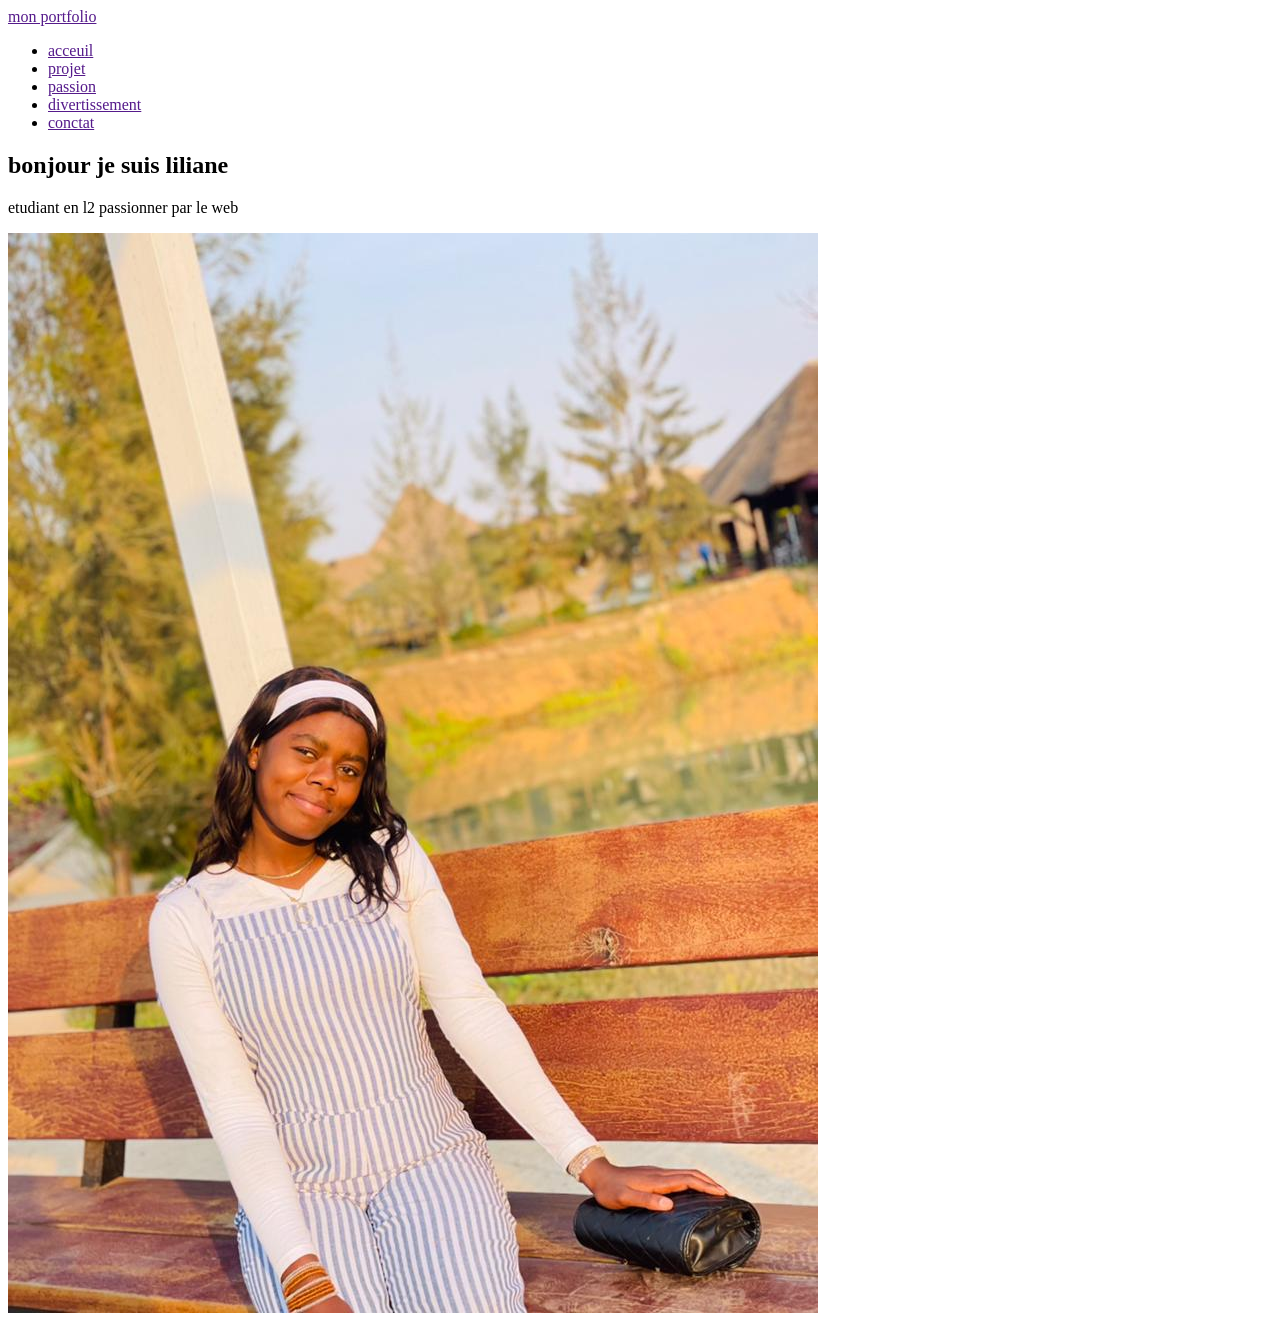
==== index.html @ 613d8f87 "creation du header et de la section hero" ====
<!DOCTYPE html>
<html lang="en">
<head>
    <meta charset="UTF-8">
    <meta name="viewport" content="width=device-width, initial-scale=1.0">
    <title>mon portfolio</title>
    <header>
        <div>
            <a href="">mon portfolio</a>
        </div>
        <nav>
            <ul>
              <li><a href="">acceuil</a></li>
              <li> <a href="">projet</a></li> 
              <li><a href="">passion</a></li>  
              <li><a href="">divertissement</a></li>  
               <li><a href="">conctat</a></li>
            </ul>
        </nav>
    </header>
    <main>
        <section>
            <div>
                <h1>bonjour je suis liliane</h1>
                <p> etudiant en l2 passionner par le web</p>
                <a href="voir mes projet"></a>
            </div>
            <div>
                <img src="IMAGE/lil baby.jpg" alt="tptp">
            </div>
        </section>
        <section></section>
        <section></section>
    </main>
</head>
<body>
    
</body>
</html>
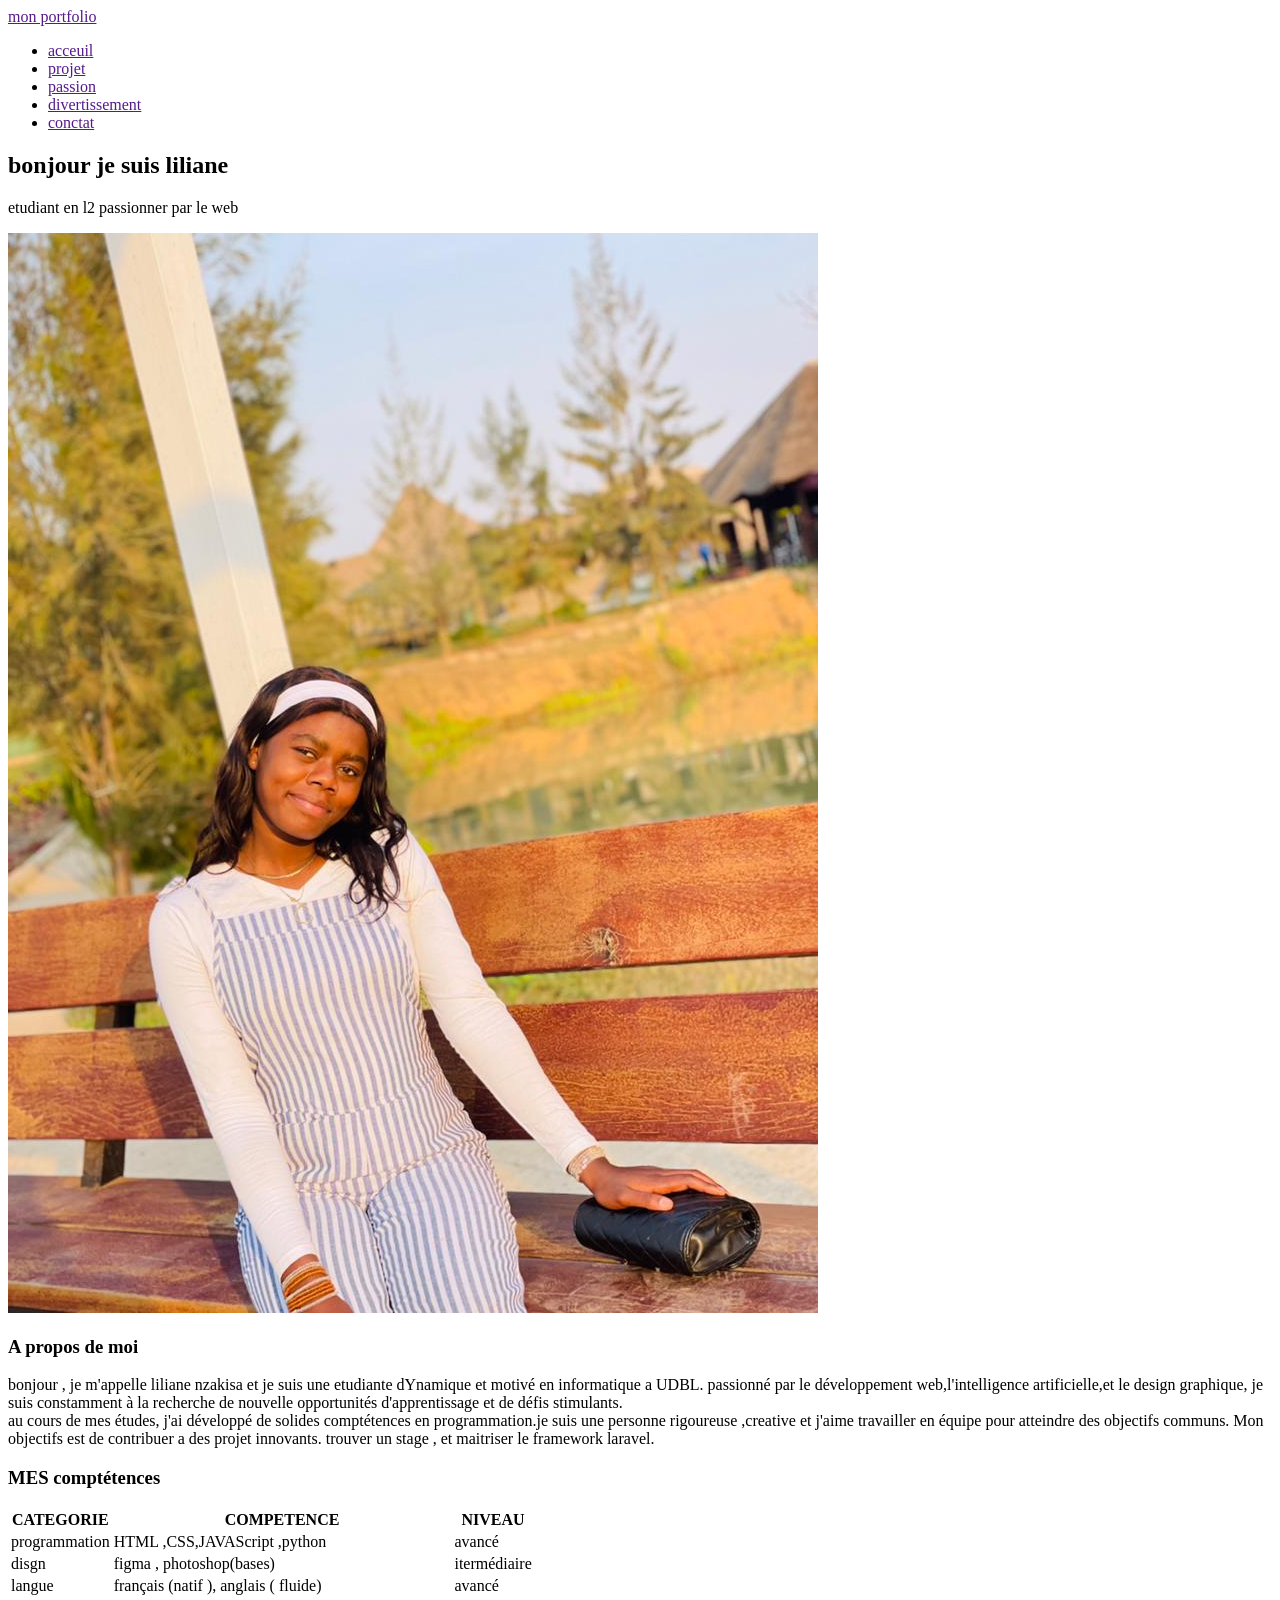
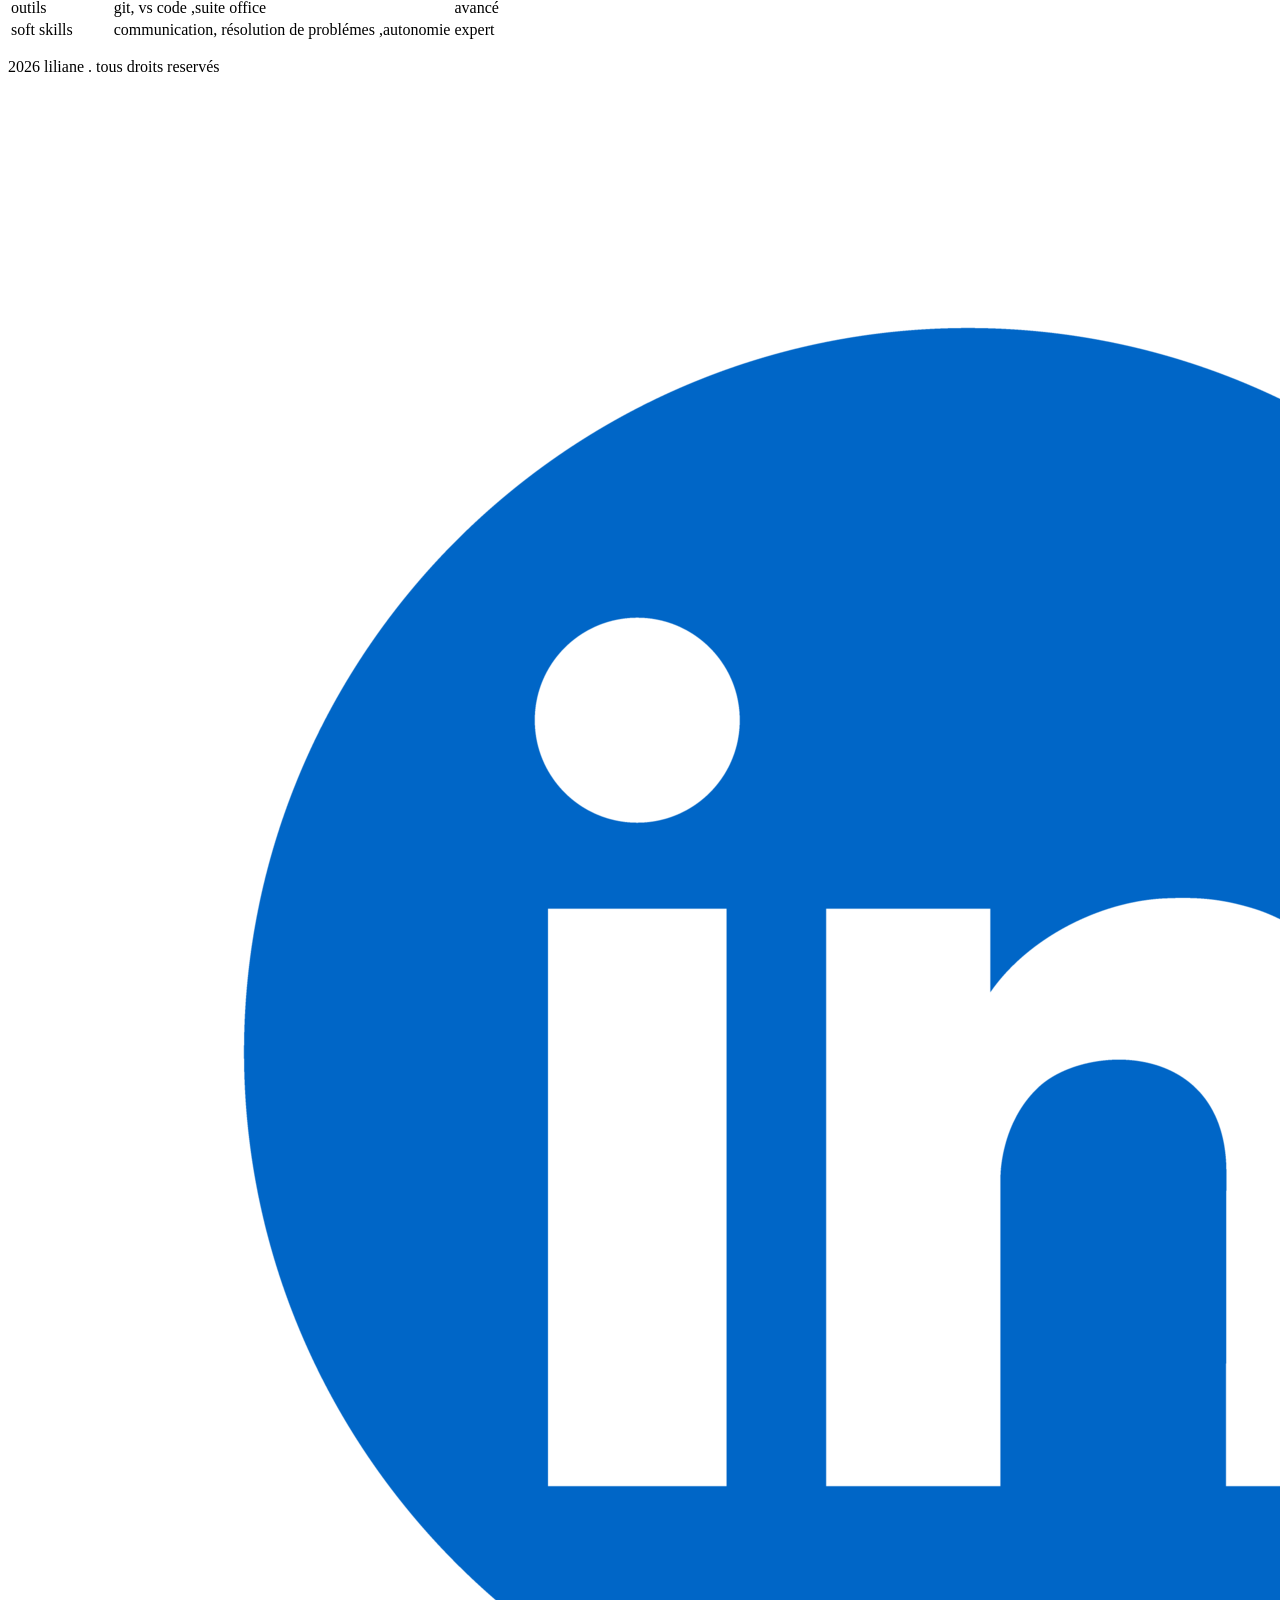
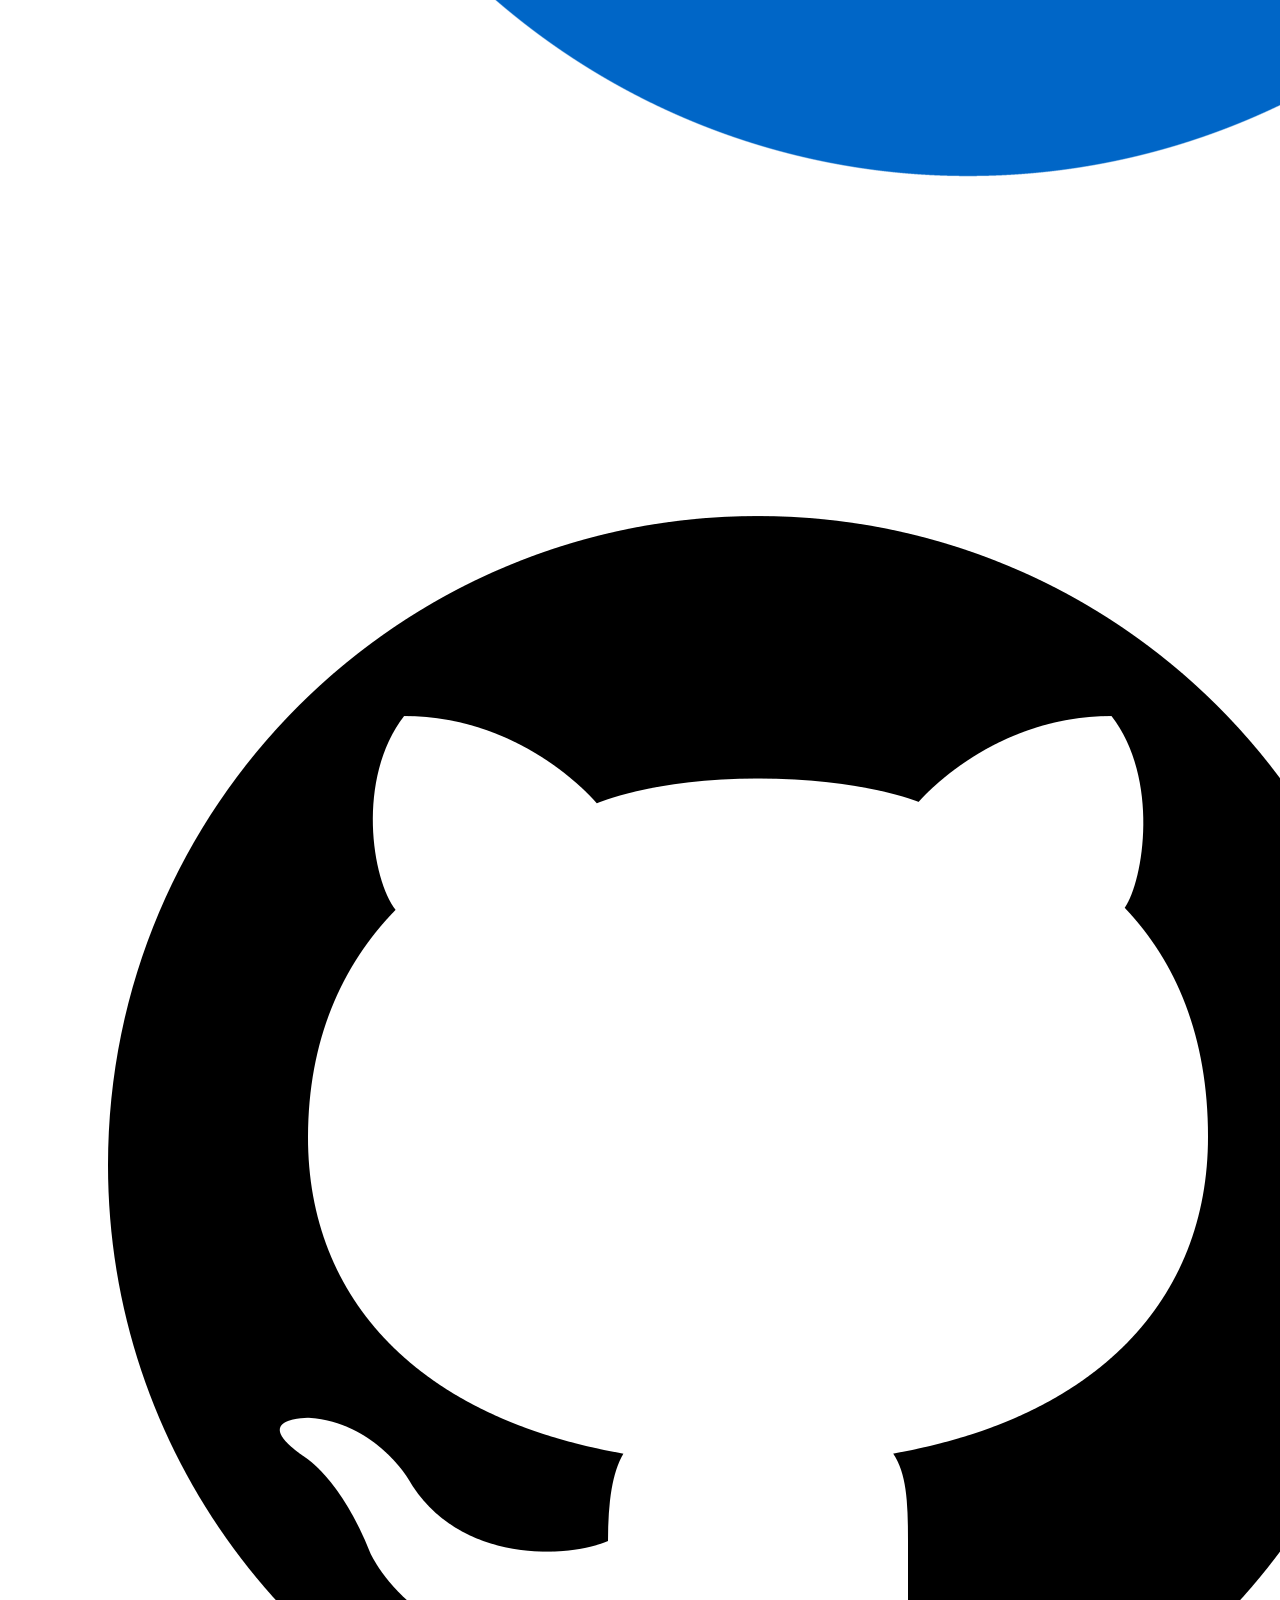
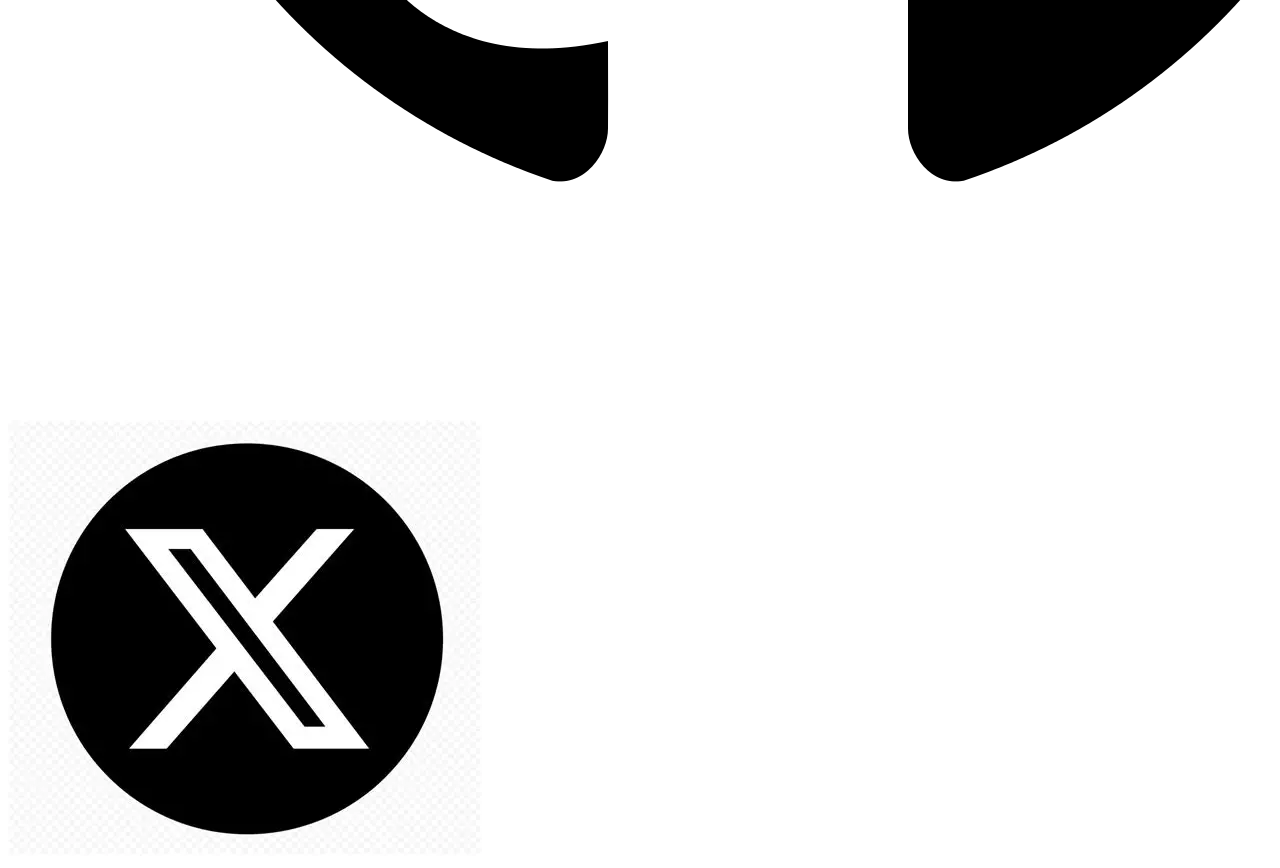
==== commit 478891b5: "modification de mon portfolio partie html" ====
--- a/index.html
+++ b/index.html
@@ -4,6 +4,8 @@
     <meta charset="UTF-8">
     <meta name="viewport" content="width=device-width, initial-scale=1.0">
     <title>mon portfolio</title>
+</head>
+<body>
     <header>
         <div>
             <a href="">mon portfolio</a>
@@ -29,11 +31,65 @@
                 <img src="IMAGE/lil baby.jpg" alt="tptp">
             </div>
         </section>
-        <section></section>
-        <section></section>
+        <section>
+            <h3>  A propos de moi</h3>
+            <P>
+                bonjour , je m'appelle liliane nzakisa  et je suis une etudiante dYnamique et motivé en 
+                informatique a UDBL. passionné par le développement web,l'intelligence artificielle,et 
+                le design graphique, je suis constamment à la recherche de nouvelle opportunités 
+                d'apprentissage et de défis stimulants. <br>
+
+                au cours de mes études, j'ai développé de solides comptétences en programmation.je suis 
+                une personne rigoureuse ,creative et j'aime travailler en équipe pour atteindre des 
+                objectifs communs. Mon objectifs est de contribuer a des projet innovants. trouver un 
+                stage , et maitriser le framework laravel. 
+                
+            </P>
+        </section>
+        <section>
+            <h3> MES comptétences</h3>
+            <table>
+                <tr>
+                    <th> CATEGORIE</th>
+                    <th>COMPETENCE</th>
+                    <th>NIVEAU</th>
+                </tr>
+                <tr>
+                    <td>programmation</td>
+                    <td>HTML ,CSS,JAVAScript ,python</td>
+                    <td>avancé</td>
+                </tr>
+                <tr>
+                    <td> disgn</td>
+                    <td>figma , photoshop(bases)</td>
+                    <td>itermédiaire</td>
+                </tr>
+                <tr>
+                    <td>langue</td>
+                    <td>français (natif ), anglais ( fluide)</td>
+                    <td>avancé</td>
+                </tr>
+                <tr>
+                    <td>outils</td>
+                    <td>git, vs code ,suite office</td>
+                    <td>avancé</td>
+                </tr>
+                <tr>
+                    <td>soft skills</td>
+                    <td>communication, résolution de problémes ,autonomie</td>
+                    <td>expert</td>
+                </tr>
+
+            </table>
+        </section>
     </main>
-</head>
-<body>
-    
+    <footer>
+        <p>2026 liliane . tous droits reservés</p>
+        <div>
+            <img src="IMAGE/logolidink.webp" alt="logo lidink">
+            <img src="IMAGE/github.png" alt=" logo github">
+            <img src="IMAGE/logo_x.webp" alt=" logo x">
+        </div>
+    </footer>
 </body>
 </html>
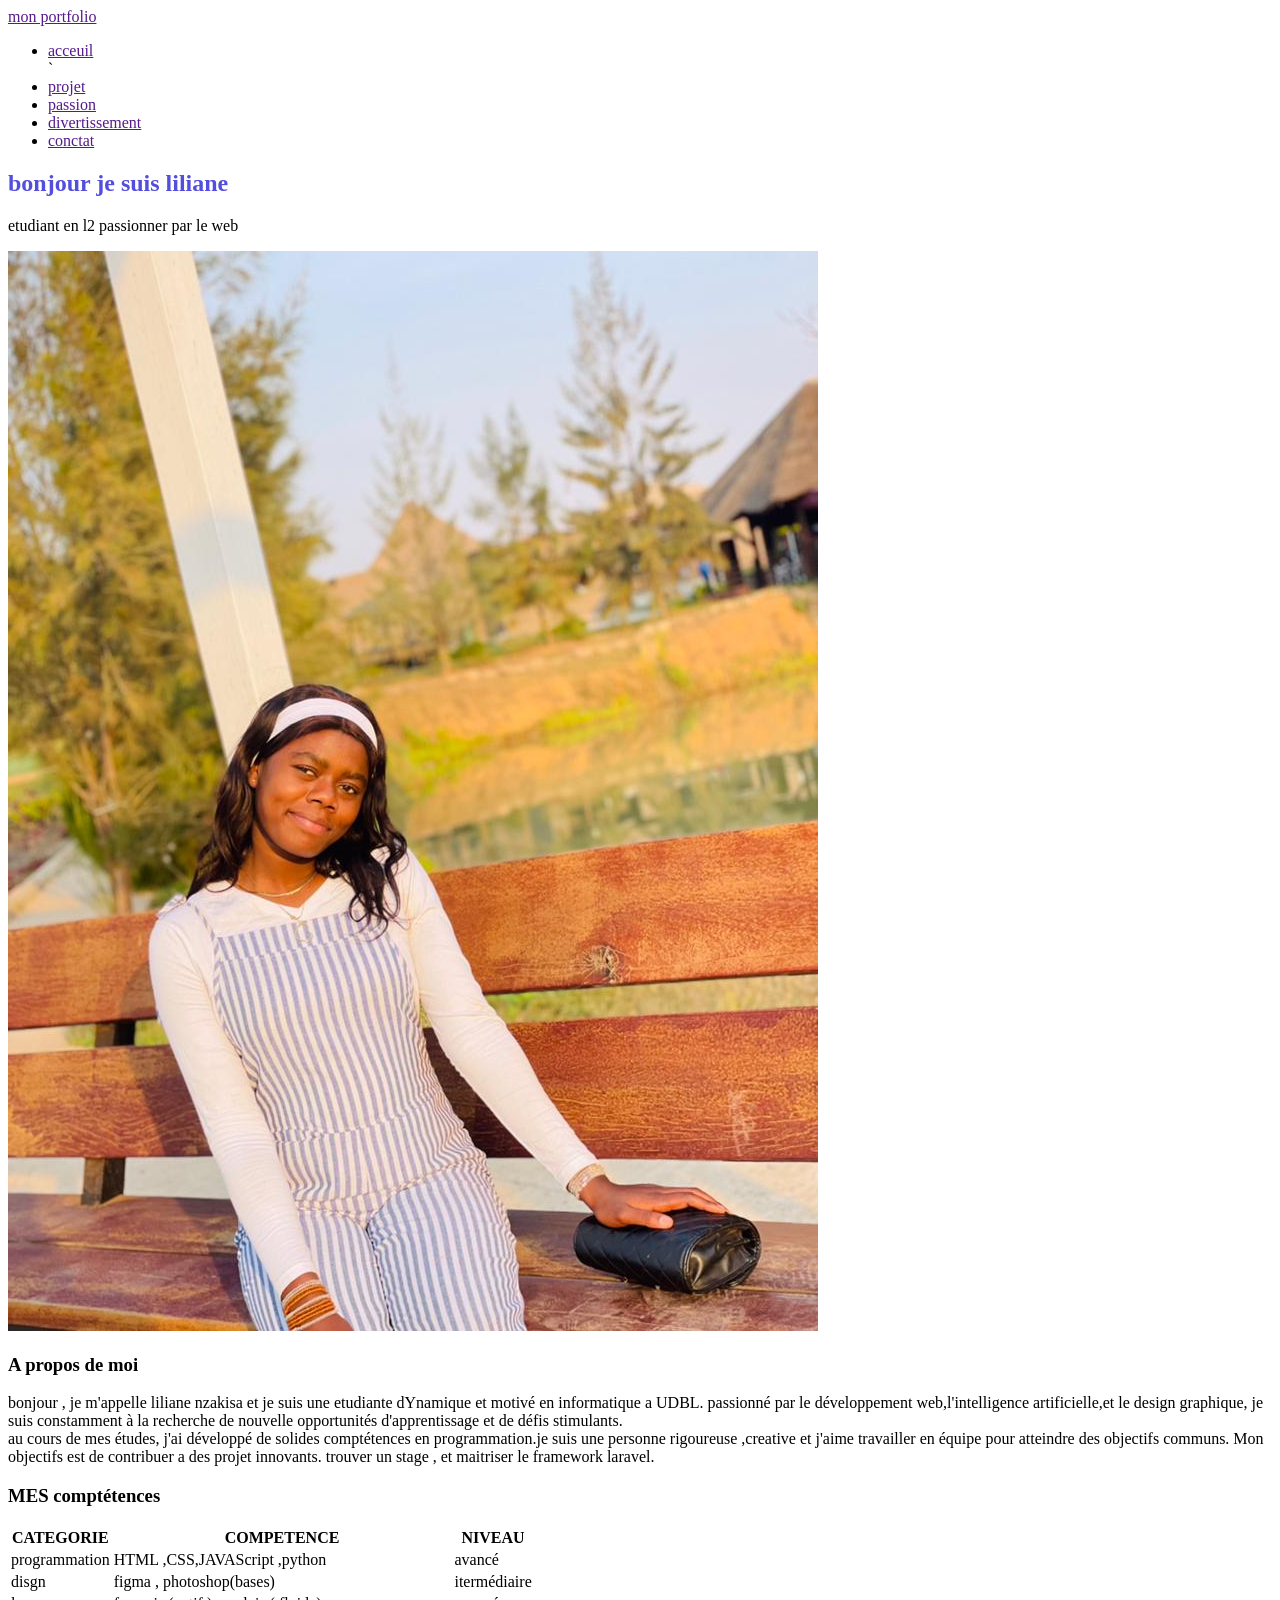
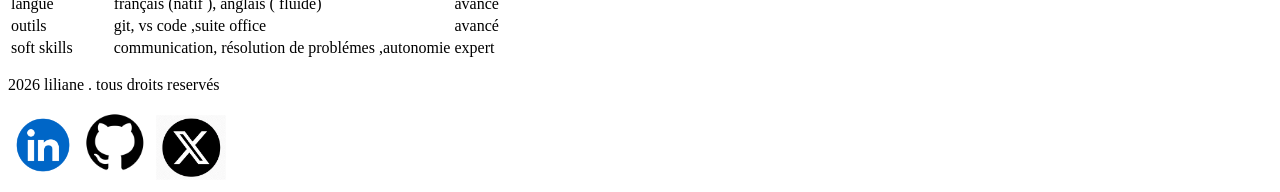
==== commit 78349c33: "finir la maquette et iniyialiser et initialiser le fichier de atyle css" ====
--- a/index.html
+++ b/index.html
@@ -4,6 +4,7 @@
     <meta charset="UTF-8">
     <meta name="viewport" content="width=device-width, initial-scale=1.0">
     <title>mon portfolio</title>
+    <link rel="stylesheet" href="style.css">
 </head>
 <body>
     <header>
@@ -12,7 +13,7 @@
         </div>
         <nav>
             <ul>
-              <li><a href="">acceuil</a></li>
+              <li><a href="">acceuil</a></li>`  
               <li> <a href="">projet</a></li> 
               <li><a href="">passion</a></li>  
               <li><a href="">divertissement</a></li>  
@@ -86,9 +87,9 @@
     <footer>
         <p>2026 liliane . tous droits reservés</p>
         <div>
-            <img src="IMAGE/logolidink.webp" alt="logo lidink">
-            <img src="IMAGE/github.png" alt=" logo github">
-            <img src="IMAGE/logo_x.webp" alt=" logo x">
+            <img src="IMAGE/logolidink.webp" alt="logo lidink" width="70" height="70">
+            <img src="IMAGE/github.png" alt=" logo github" width="70" height="70">
+            <img src="IMAGE/logo_x.webp" alt=" logo x" width="70 height="70">
         </div>
     </footer>
 </body>
--- a/style.css
+++ b/style.css
@@ -0,0 +1,13 @@
+:root {
+     --violet-doux :#6C63FF;
+     --violet-fonce :#534EDD;
+     --Orange-vif :#FFA726;
+     --gris-tres-fonce :#333;
+     --gris-fonce:#666;
+     --gris-tres-clair:#F8F8F8;
+     --gris-clair:#EEE;
+
+}
+h1{
+    color: var(--violet-fonce);
+}
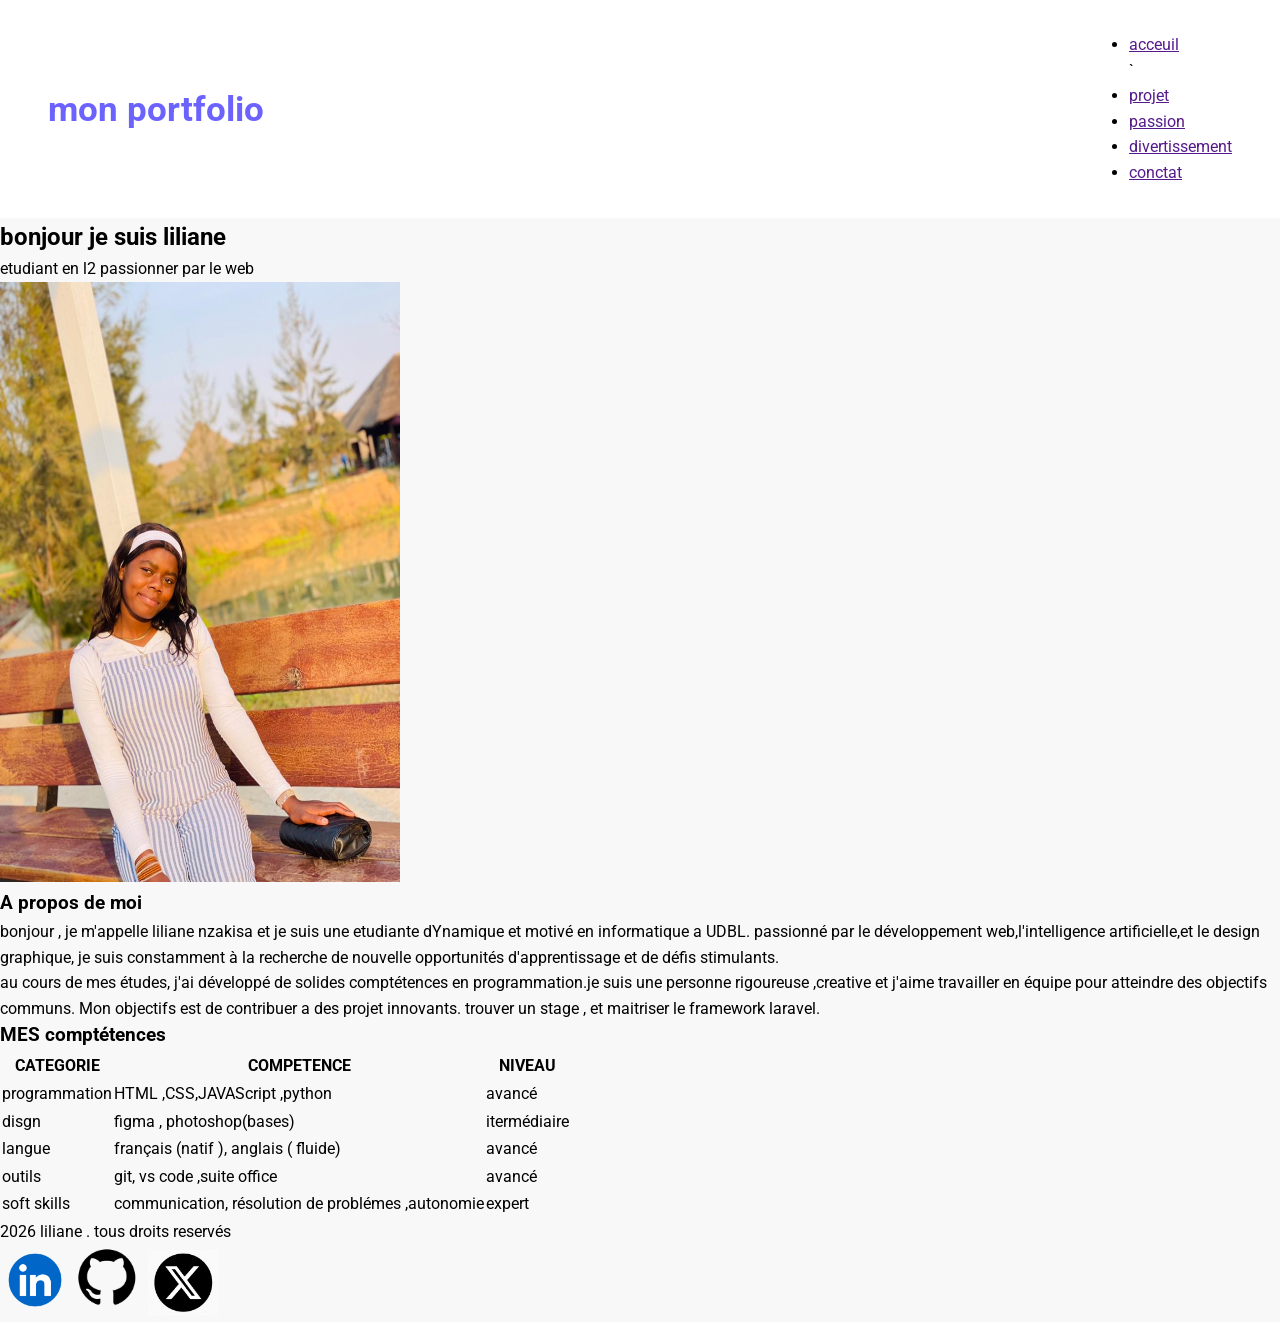
==== commit ca97b6d9: "stylisation du hearde" ====
--- a/index.html
+++ b/index.html
@@ -1,10 +1,12 @@
-<!DOCTYPE html>
+ <!DOCTYPE html>
 <html lang="en">
 <head>
     <meta charset="UTF-8">
     <meta name="viewport" content="width=device-width, initial-scale=1.0">
     <title>mon portfolio</title>
-    <link rel="stylesheet" href="style.css">
+    <link rel="stylesheet" href="style.css"><link rel="preconnect" href="https://fonts.googleapis.com">
+    <link rel="preconnect" href="https://fonts.gstatic.com" crossorigin>
+    <link href="https://fonts.googleapis.com/css2?family=Roboto:ital,wght@0,100..900;1,100..900&display=swap" rel="stylesheet">
 </head>
 <body>
     <header>
@@ -29,7 +31,7 @@
                 <a href="voir mes projet"></a>
             </div>
             <div>
-                <img src="IMAGE/lil baby.jpg" alt="tptp">
+                <img src="IMAGE/lil baby.jpg" width="400" height="600">
             </div>
         </section>
         <section>
--- a/style.css
+++ b/style.css
@@ -8,6 +8,35 @@
      --gris-clair:#EEE;
 
 }
-h1{
-    color: var(--violet-fonce);
+*{
+   margin:0;
+   padding: 0;
+  box-sizing: border-box;
+
+
+}  
+
+body {
+    background-color: var(--gris-tres-clair);
+    font-family:roboto, sans-serif ;
+    line-height: 1.6;
+}
+
+header{
+    background-color: white ;
+    box-shadow: 2px 6px 10xp rgba(0, 0, 0, 0,5);
+    position: sticky;
+    top: 0;
+    z-index:100 ;
+    display: flex;
+    justify-content: space-between;
+    align-items: center;
+    padding: 2rem 3rem;
+}
+header div a {
+    text-decoration: none;
+    font-size: 2.2rem;
+    font-weight: bold;
+    color: var(--violet-doux);
+
 }
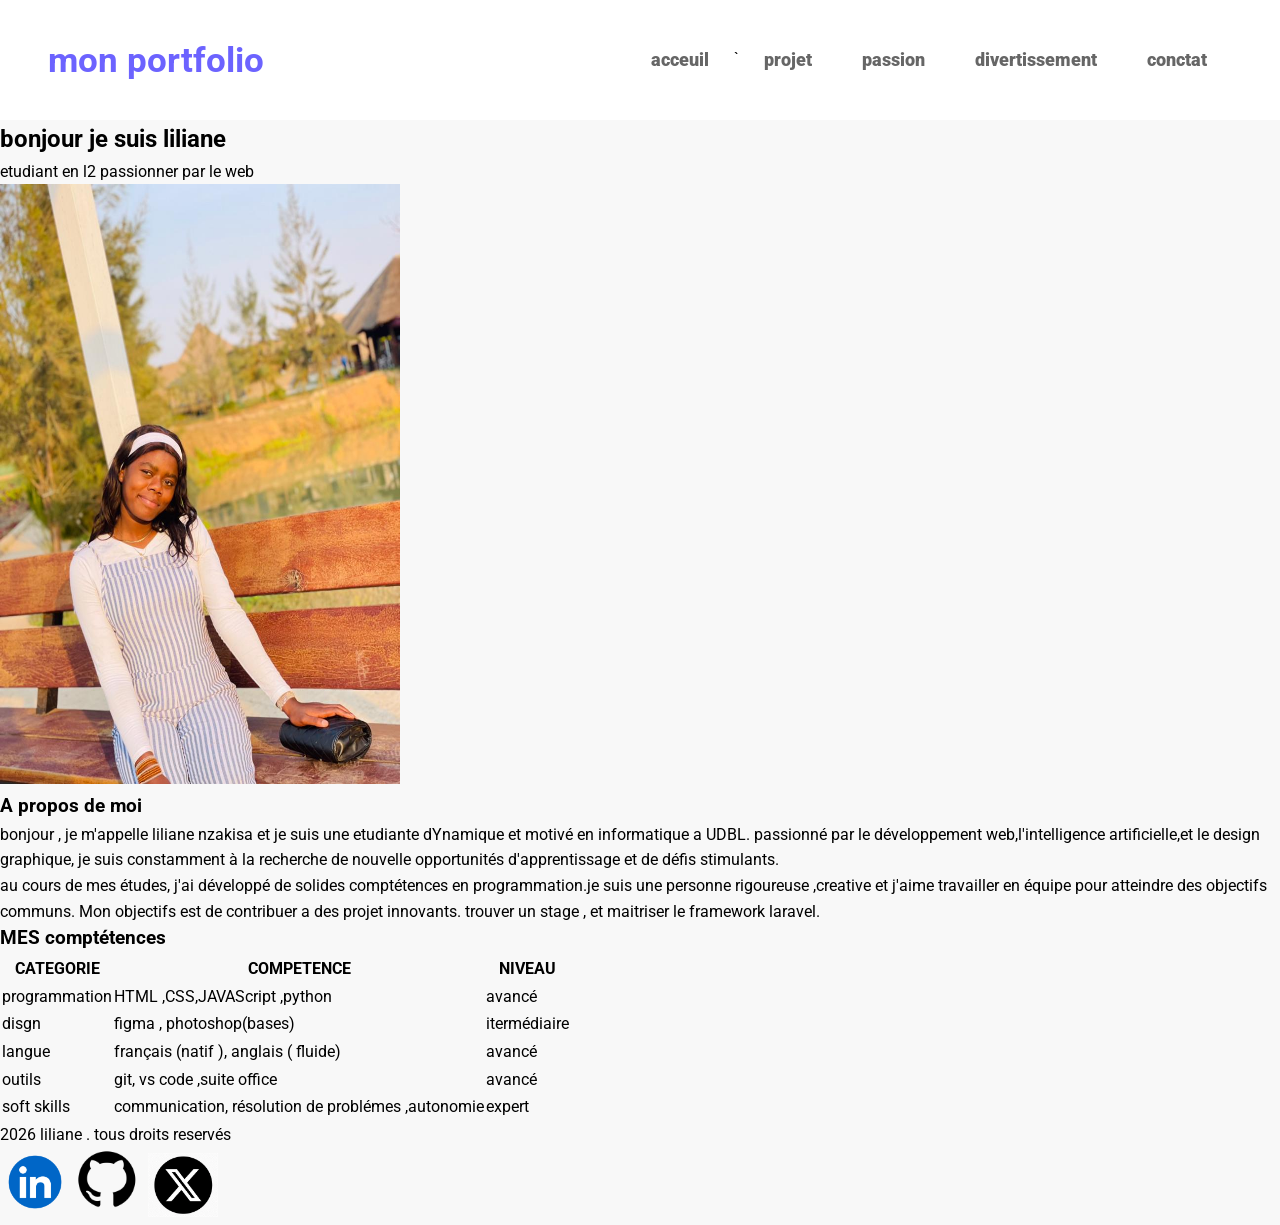
==== commit f944d2f0: "stylisation du menu et création des autres pages" ====
--- a/index.html
+++ b/index.html
@@ -1,4 +1,4 @@
- <!DOCTYPE html>
+<!DOCTYPE html>
 <html lang="en">
 <head>
     <meta charset="UTF-8">
@@ -15,11 +15,11 @@
         </div>
         <nav>
             <ul>
-              <li><a href="">acceuil</a></li>`  
-              <li> <a href="">projet</a></li> 
-              <li><a href="">passion</a></li>  
-              <li><a href="">divertissement</a></li>  
-               <li><a href="">conctat</a></li>
+              <li><a href="index.html"classe="active liliane nzakisa">acceuil</a></li>`  
+              <li> <a href="projets .html">projet</a></li> 
+              <li><a href="passions.html">passion</a></li>  
+              <li><a href="dirvertissement .html">divertissement</a></li>  
+               <li><a href="contact.html">conctat</a></li>
             </ul>
         </nav>
     </header>
--- a/style.css
+++ b/style.css
@@ -39,4 +39,41 @@
     font-weight: bold;
     color: var(--violet-doux);
 
-}+}
+ul li{
+   list-style: none; 
+}
+ul{
+    display: flex;
+}
+ul li a {
+     text-decoration: none ;
+     color:var(--gris-fonce);
+     margin: 25px;
+     font-weight: 900;
+     font-size: 1.1rem;
+     position: relative;
+     padding: 30px 0;
+} 
+ul li a:hover {
+    color: var(--violet-doux);
+}
+ul li a::after {
+    content: '';
+    position: absolute;
+    left: 0;
+    bottom: 0;
+    height: 3px;
+    width:0% ;
+    background-color: var(--violet-doux);
+    transition: width 0.3s ease;
+}
+ul li a:hover::after {
+    width: 100%;
+}
+a.active {
+    color:var(--violet-doux)
+}
+a,:active::after{
+    width: 100%;
+}
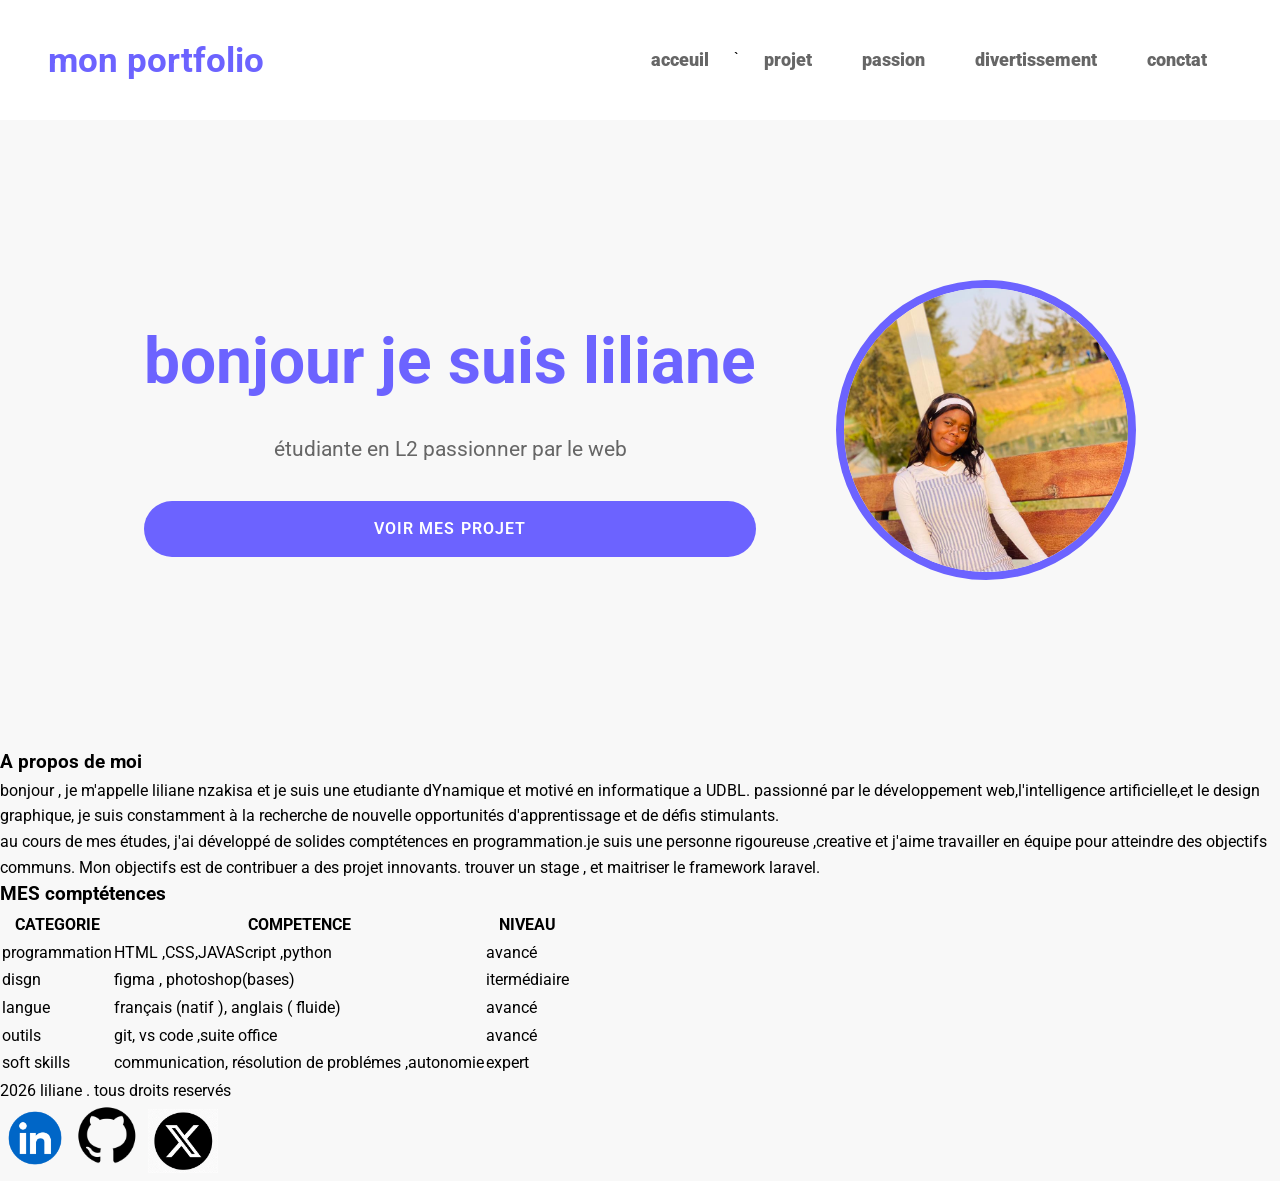
==== commit b526393a: "stylisation de la section hero" ====
--- a/index.html
+++ b/index.html
@@ -24,11 +24,11 @@
         </nav>
     </header>
     <main>
-        <section>
+        <section class="hero">
             <div>
                 <h1>bonjour je suis liliane</h1>
-                <p> etudiant en l2 passionner par le web</p>
-                <a href="voir mes projet"></a>
+                <p> étudiante en L2 passionner par le web</p>
+                <a href="projets .html">voir mes projet</a>
             </div>
             <div>
                 <img src="IMAGE/lil baby.jpg" width="400" height="600">
--- a/style.css
+++ b/style.css
@@ -77,3 +77,49 @@
 a,:active::after{
     width: 100%;
 }
+
+.hero{
+    display: flex;
+    justify-content: center;
+    align-items: center;
+    gap: 5rem;
+    text-align: center;
+    margin: 10rem 2rem;
+}
+.hero img{
+    width: 300px;
+    height: 300px;
+    object-fit: cover;
+    border-radius: 50%;
+    border: 8px solid var(--violet-doux);
+
+}
+.hero h1{
+    color: var(--violet-doux);
+    font-size: 4rem;
+    font-weight: 700;
+    margin-bottom: 1.2rem;
+}
+.hero p{
+    color: var(--gris-fonce);
+    font-size: 1.3rem;
+    margin-bottom: 1.2rem;
+}
+.hero a{
+    text-decoration: none;
+    display: inline-block;
+    background-color: var(--violet-doux);
+    color: white;
+    padding: 15px 30px;
+    border-radius: 50px;
+    text-transform: uppercase;
+    letter-spacing: 1.1px;
+    font-weight: 600;
+    margin-top: 1rem ;
+    transition: background-color 0.3s ease, transform 0.2s ease;
+
+}
+.hero a:hover{
+    background-color: var(--violet-doux);
+    transform: translateY(-3px);
+}
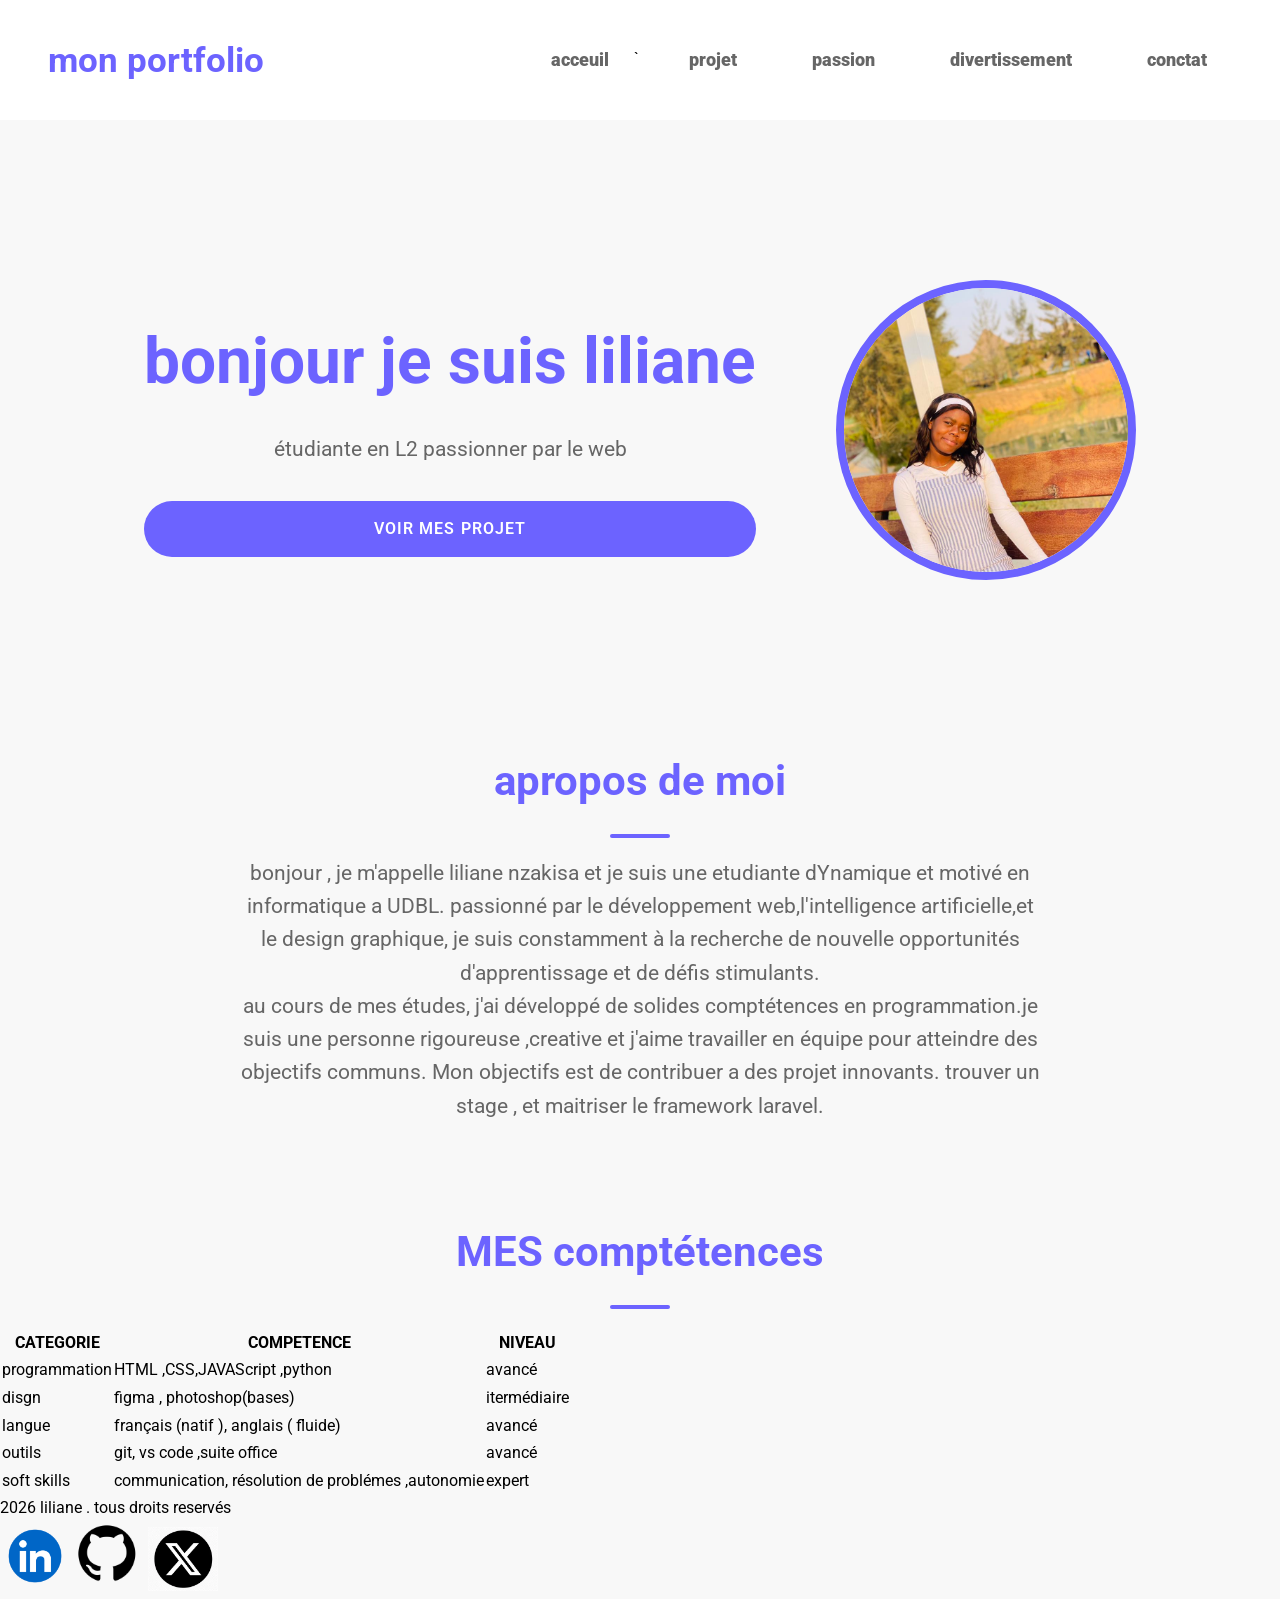
==== commit 2cd69d80: "stylisation de la section apropos" ====
--- a/index.html
+++ b/index.html
@@ -34,8 +34,8 @@
                 <img src="IMAGE/lil baby.jpg" width="400" height="600">
             </div>
         </section>
-        <section>
-            <h3>  A propos de moi</h3>
+        <section class="apropos">
+            <h3> apropos de moi</h3>
             <P>
                 bonjour , je m'appelle liliane nzakisa  et je suis une etudiante dYnamique et motivé en 
                 informatique a UDBL. passionné par le développement web,l'intelligence artificielle,et 
@@ -49,7 +49,7 @@
                 
             </P>
         </section>
-        <section>
+        <section class="comptétences">
             <h3> MES comptétences</h3>
             <table>
                 <tr>
--- a/style.css
+++ b/style.css
@@ -42,6 +42,7 @@
 }
 ul li{
    list-style: none; 
+   margin-left: 25px;
 }
 ul{
     display: flex;
@@ -122,4 +123,32 @@
 .hero a:hover{
     background-color: var(--violet-doux);
     transform: translateY(-3px);
+}
+
+.apropos{
+    width: 800px;
+    margin: 6rem auto;
+    text-align: center;
+}
+section h3{
+    color: var(--violet-doux);
+    font-size: 2.6rem;
+    font-weight: 700; 
+    position: relative;
+    text-align: center;
+}
+section h3::after{
+    content: '';
+    display: block;
+    width: 60px;
+    height: 4px;
+    background-color: var(--violet-doux);
+    margin: 1.2rem auto;
+    border-radius: 2px;
+}
+.apropos p{
+    margin-bottom: 2rem;
+    color: var(--gris-fonce);
+    font-size: 1.3rem;
+     
 }
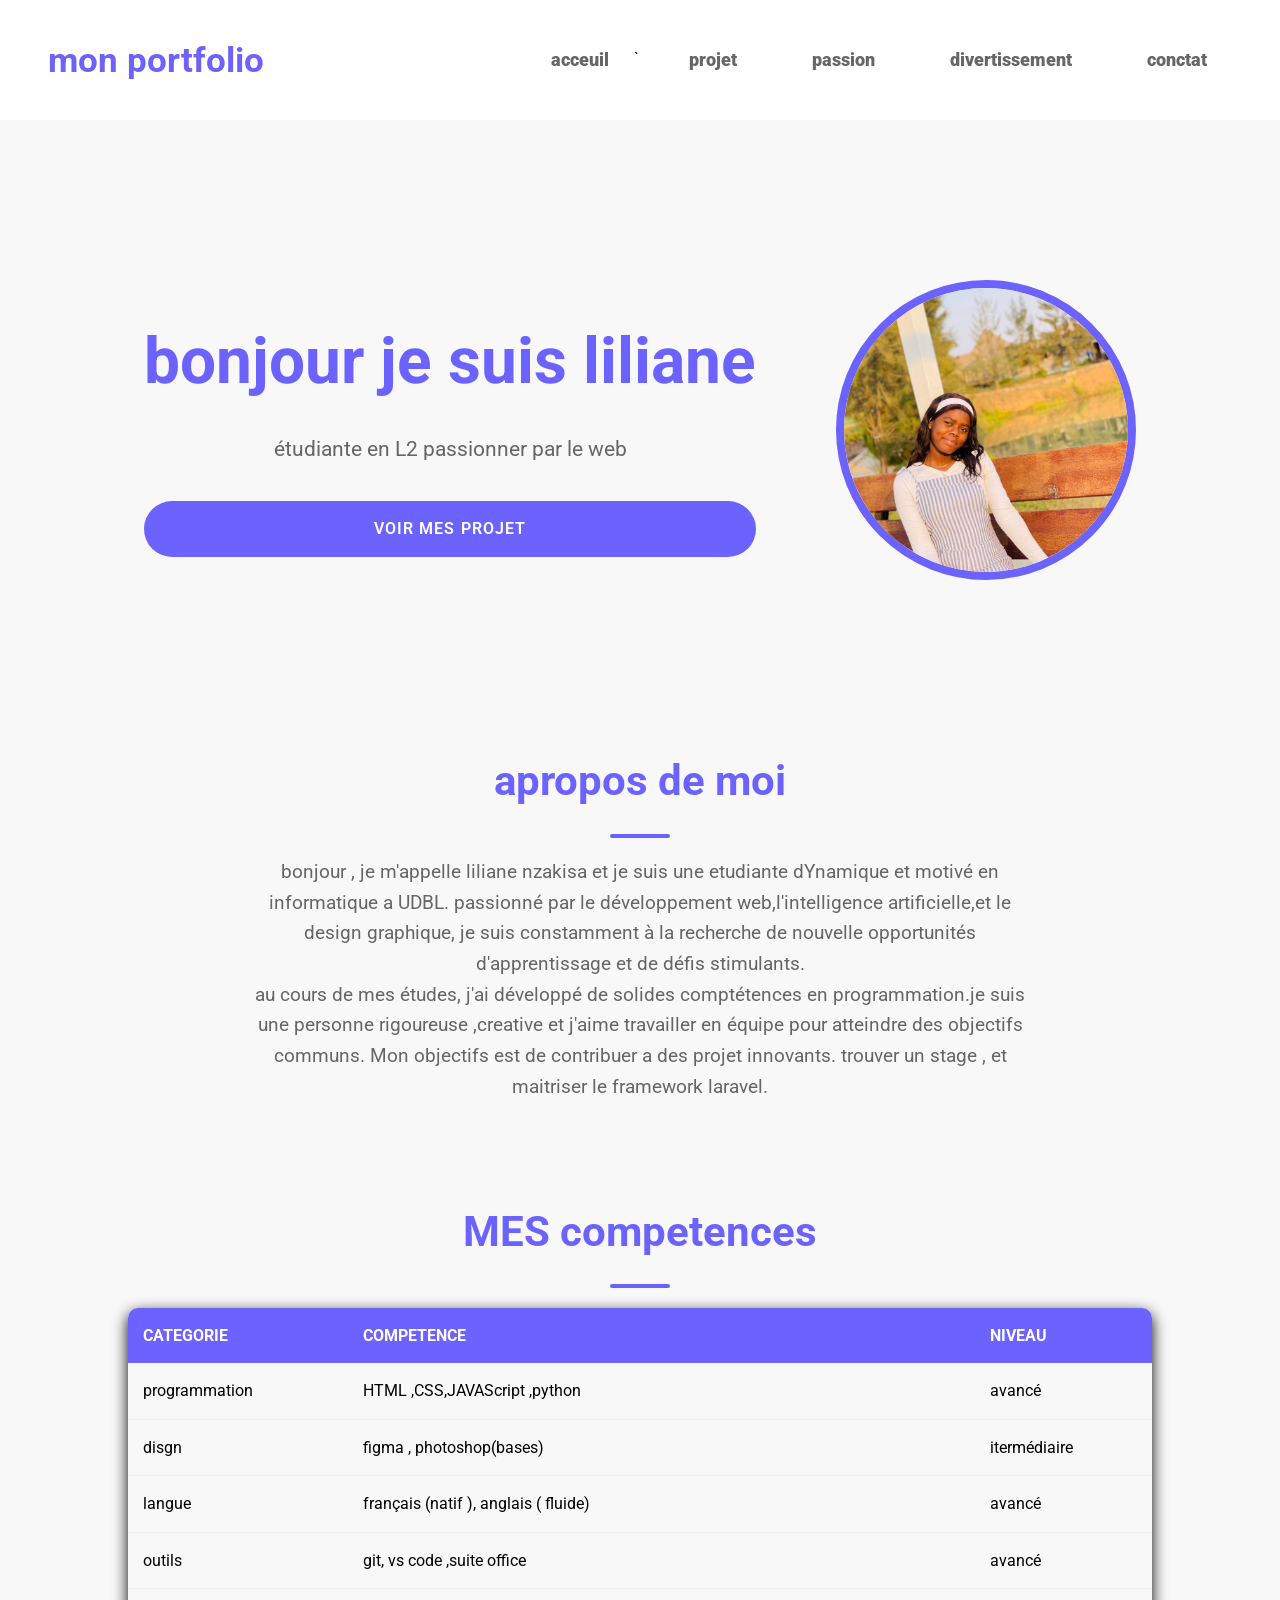
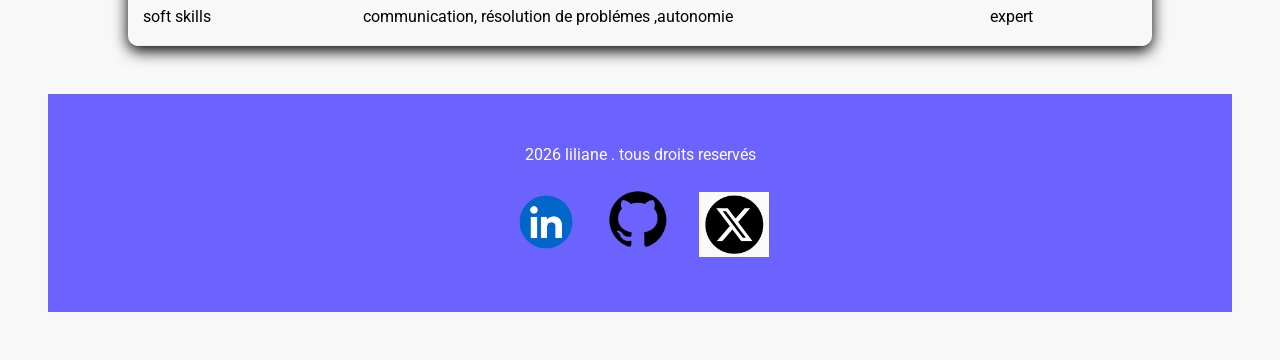
==== commit 1b076b2d: "stylisation de la section mes compétences et du footer" ====
--- a/index.html
+++ b/index.html
@@ -49,45 +49,52 @@
                 
             </P>
         </section>
-        <section class="comptétences">
-            <h3> MES comptétences</h3>
-            <table>
-                <tr>
-                    <th> CATEGORIE</th>
-                    <th>COMPETENCE</th>
-                    <th>NIVEAU</th>
-                </tr>
-                <tr>
-                    <td>programmation</td>
-                    <td>HTML ,CSS,JAVAScript ,python</td>
-                    <td>avancé</td>
-                </tr>
-                <tr>
-                    <td> disgn</td>
-                    <td>figma , photoshop(bases)</td>
-                    <td>itermédiaire</td>
-                </tr>
-                <tr>
-                    <td>langue</td>
-                    <td>français (natif ), anglais ( fluide)</td>
-                    <td>avancé</td>
-                </tr>
-                <tr>
-                    <td>outils</td>
-                    <td>git, vs code ,suite office</td>
-                    <td>avancé</td>
-                </tr>
-                <tr>
-                    <td>soft skills</td>
-                    <td>communication, résolution de problémes ,autonomie</td>
-                    <td>expert</td>
-                </tr>
+        <section class="competences">
+            <div>
+                <h3> MES competences</h3>
+                <table>
+                    <thead>
 
+                        <tr>
+                            <th> CATEGORIE</th>
+                            <th>COMPETENCE</th>
+                            <th>NIVEAU</th>
+                    </tr>
+                </thead>
+                <Tbody>
+                        <tr>
+                            <td>programmation</td>
+                            <td>HTML ,CSS,JAVAScript ,python</td>
+                            <td>avancé</td>
+                        </tr>
+                        <tr>
+                            <td> disgn</td>
+                            <td>figma , photoshop(bases)</td>
+                            <td>itermédiaire</td>
+                        </tr>
+                        <tr>
+                            <td>langue</td>
+                            <td>français (natif ), anglais ( fluide)</td>
+                            <td>avancé</td>
+                        </tr>
+                        <tr>
+                            <td>outils</td>
+                            <td>git, vs code ,suite office</td>
+                            <td>avancé</td>
+                        </tr>
+                        <tr>
+                            <td>soft skills</td>
+                            <td>communication, résolution de problémes ,autonomie</td>
+                            <td>expert</td>
+                        </tr>
+                </Tbody>
             </table>
         </section>
     </main>
     <footer>
-        <p>2026 liliane . tous droits reservés</p>
+        <div>
+            <p>2026 liliane . tous droits reservés</p>
+        </div>    
         <div>
             <img src="IMAGE/logolidink.webp" alt="logo lidink" width="70" height="70">
             <img src="IMAGE/github.png" alt=" logo github" width="70" height="70">
--- a/style.css
+++ b/style.css
@@ -149,6 +149,65 @@
 .apropos p{
     margin-bottom: 2rem;
     color: var(--gris-fonce);
-    font-size: 1.3rem;
+    font-size: 1.2rem;
      
-}+}
+.competences table{
+    width:80% ;
+    margin: 0 auto;
+    border-collapse: collapse;
+    background-color: collapse;
+    box-shadow: 0 5px 15px rgba(0 , 0,0.00  );
+    border-radius: 10px;
+    overflow: hidden;
+    
+}
+.competences table th, .competences table td {
+    padding: 15px;
+}
+.competences table thead{
+    background-color: var(--violet-doux);
+    color: #fff; 
+    text-transform: uppercase;
+}
+.competences table tbody td{
+    border-bottom: 1px solid var(--gris-clair);
+}
+
+.competences table tbody tr: tr:nth-child(even) {
+    background-color : #fdfdfd;
+
+}
+.competences table tbody tr {
+    transition: background-color 0.3s ease;
+}
+.competences table tbody tr:hover{
+    background-color: #f0f0f0;
+}
+
+.competences table thead th{
+    text-align: left;
+}
+footer{
+    margin: 3rem;
+    background-color: var(--violet-doux);
+    padding: 3rem 0;
+    text-align: center;
+}
+footer p {
+    color: white;
+    margin-bottom: 1.2rem;
+}
+footer  img {
+    display: inline-block;
+    font-size: 1.6rem;
+    color: white;
+    margin: 0 10px;
+    transition: color 0.3s ease , transform 0.2s ease;
+
+
+}
+footer img:hover{
+    color: var(--Orange-vif);
+    transform: translateY(-3px);
+}
